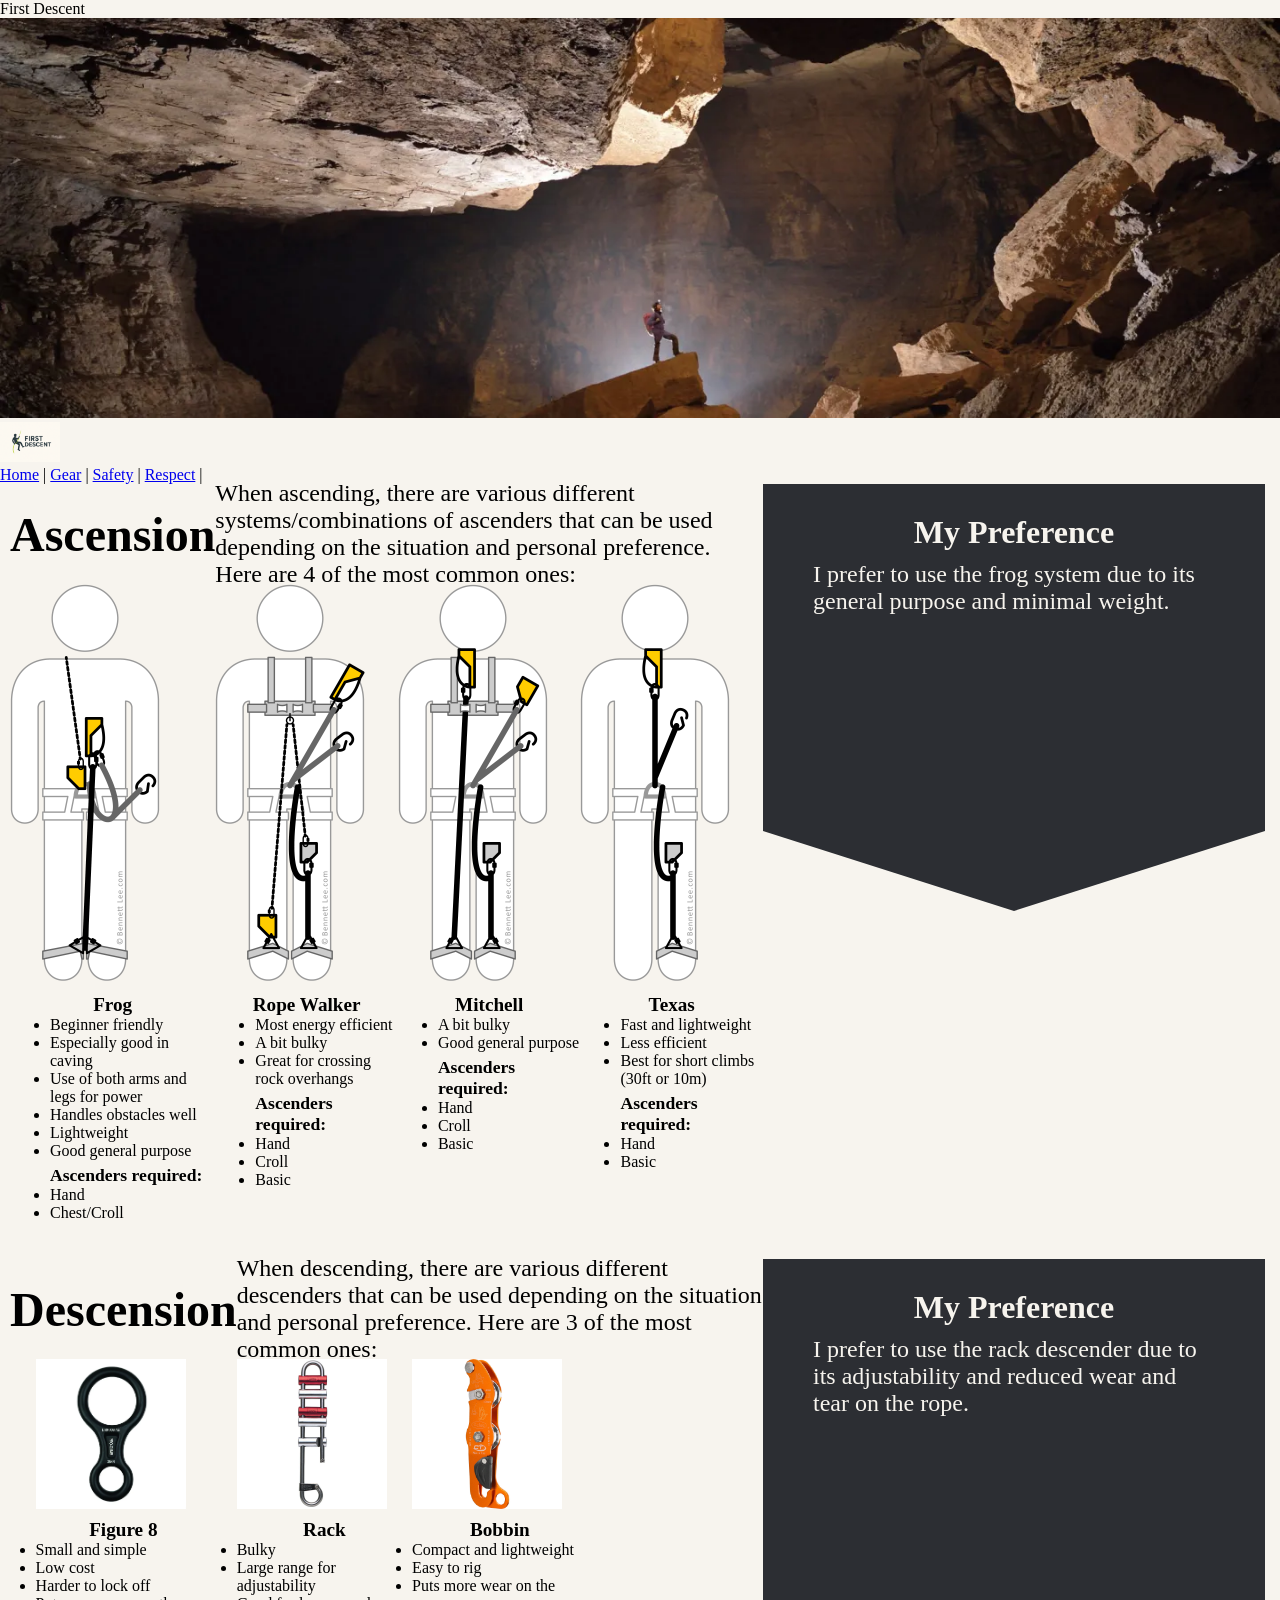
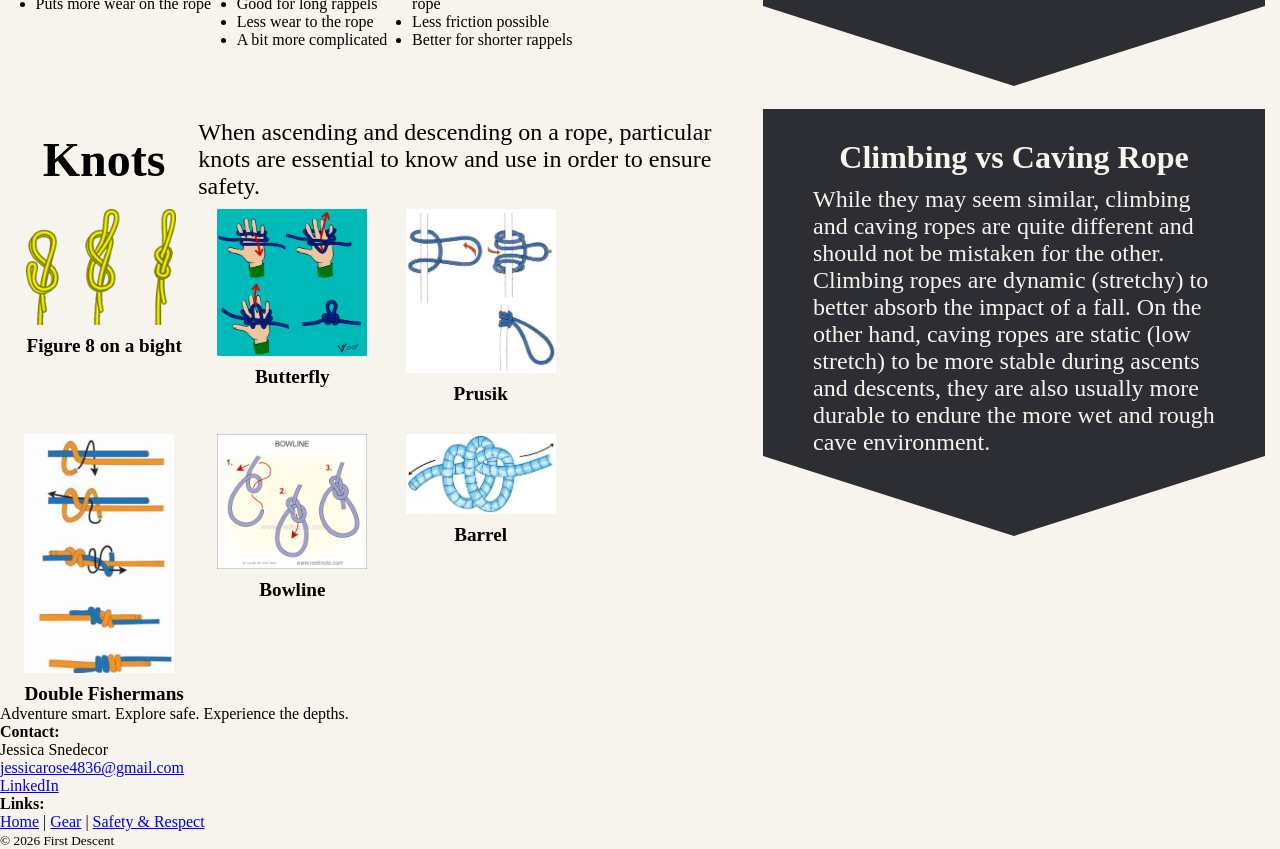
==== gear.html @ 2eb932f1 "pretty much finished the page" ====
<!DOCTYPE html>
<html lang="en">

<head>
    <meta charset="UTF-8">
    <meta name="viewport" content="width=device-width, initial-scale=1.0">
    <title>Jessica Snedecors Site</title>
    <link rel="stylesheet" href="styles.css">
</head>
<body>
    <header>
        <div>First Descent</div>
        <section id="hero">
            <img src="images/first descent hero.webp" alt="Hero image placeholder" />
        </section>
        <nav>
            <div>
                <img src="images/logo-1.png" alt="Logo" style="height: 40px;">
            </div>
            <div>
                <a href="index.html">Home</a> |
                <a href="#gear">Gear</a> |
                <a href="#safety">Safety</a> |
                <a href="#respect">Respect</a> |
            </div>
        </nav>
    </header>
    <main id="gear_page">
        <section id="ascension">
            <h2>Ascension</h2>
            <p>
                When ascending, there are various different systems/combinations 
                of ascenders that can be used depending on the situation and personal 
                preference. Here are 4 of the most common ones: 
            </p>
            <div id="frog" class="image_and_list">
                <img src="images/gear page images/frog system.png" alt="frog image">
                <ul>
                    <h4>Frog</h4>
                    <li>Beginner friendly</li>
                    <li>Especially good in caving</li>
                    <li>Use of both arms and legs for power</li>
                    <li>Handles obstacles well</li>
                    <li>Lightweight</li>
                    <li>Good general purpose</li>
                    <dt><strong>Ascenders required:</strong></dt>
                    <li>Hand</li>
                    <li>Chest/Croll</li>
                </ul>
            </div>
            <div id="rope walker" class="image_and_list">
                <img src="images/gear page images/rope walker system.png" alt="rope walker image">
                <ul>
                    <h4>Rope Walker</h4>
                    <li>Most energy efficient</li>
                    <li>A bit bulky</li>
                    <li>Great for crossing rock overhangs</li>
                    <dt><strong>Ascenders required:</strong></dt>
                    <li>Hand</li>
                    <li>Croll</li>
                    <li>Basic</li>
                </ul>
            </div>
            <div id="mitchell" class="image_and_list">
                <img src="images/gear page images/mitchell system.png" alt="mitchell image">
                <ul>
                    <h4>Mitchell</h4>
                    <li>A bit bulky</li>
                    <li>Good general purpose</li>
                    <dt><strong>Ascenders required:</strong></dt>
                    <li>Hand</li>
                    <li>Croll</li>
                    <li>Basic</li>
                </ul>
            </div>
            <div id="texas" class="image_and_list">
                <img src="images/gear page images/texas system.png" alt="texas image">
                <ul>
                    <h4>Texas</h4>
                    <li>Fast and lightweight</li>
                    <li>Less efficient</li>
                    <li>Best for short climbs (30ft or 10m)</li>
                    <dt><strong>Ascenders required:</strong></dt>
                    <li>Hand</li>
                    <li>Basic</li>
                </ul>
            </div>
            <div class="preference">
                <h3>My Preference</h3>
                <p>
                    I prefer to use the frog system due to its general purpose 
                    and minimal weight. 
                </p>
                <div class="triangle-down"></div>
            </div>
        </section>
        <section id="descension">
            <h2>Descension</h2>
            <p>
                When descending, there are various different descenders that can 
                be used depending on the situation and personal preference. Here are 
                3 of the most common ones: 
            </p>
            <div id="figure-8 " class="image_and_list">
                <img src="images/gear page images/figure 8 descender.webp" alt="figure 8 image">
                <ul>
                    <h4>Figure 8</h4>
                    <li>Small and simple</li>
                    <li>Low cost</li>
                    <li>Harder to lock off</li>
                    <li>Puts more wear on the rope</li>
                </ul>
            </div>
            <div id="rack" class="image_and_list">
                <img src="images/gear page images/rack descender.webp" alt="rack image">
                <ul>
                    <h4>Rack</h4>
                    <li>Bulky</li>
                    <li>Large range for adjustability</li>
                    <li>Good for long rappels</li>
                    <li>Less wear to the rope</li>
                    <li>A bit more complicated</li>
                </ul>
            </div>
            <div id="bobbin" class="image_and_list">
                <img src="images/gear page images/bobbin descender.webp" alt="bobbin image">
                <ul>
                    <h4>Bobbin</h4>
                    <li>Compact and lightweight</li>
                    <li>Easy to rig</li>
                    <li>Puts more wear on the rope</li>
                    <li>Less friction possible</li>
                    <li>Better for shorter rappels</li>
                </ul>
            </div>
            <div class="preference">
                <h3>My Preference</h3>
                <p>
                    I prefer to use the rack descender due to its adjustability 
                    and reduced wear and tear on the rope.  
                </p>
                <div class="triangle-down"></div>
            </div>
        </section>
        <section id="knots">
            <h2>Knots</h2>
            <p>
            When ascending and descending on a rope, particular knots are essential 
            to know and use in order to ensure safety. 
            </p>
            <div id="figure-8-on-a-bight" class="image_and_list">
                <img src="images/gear page images/figure 8  on a bight.png" alt="Figure 8 on a bight image">
                <h4>Figure 8 on a bight</h4>
            </div>
            <div id="butterfly" class="image_and_list">
                <img src="images/gear page images/butterfly.png" alt="Butterfly image">
                <h4>Butterfly</h4>
            </div>
            <div id="prusik" class="image_and_list">
                <img src="images/gear page images/prusik.jpg" alt="Prusik image">
                <h4>Prusik</h4>
            </div>
            <div id="double-fishermans" class="image_and_list">
                <img src="images/gear page images/double fisherman_s.jpg" alt="Double fisherman's image">
                <h4>Double Fishermans</h4>
            </div>
            <div id="bowline" class="image_and_list">
                <img src="images/gear page images/bowline.jpg" alt="Bowline image">
                <h4>Bowline</h4>
            </div>
            <div id="barrel" class="image_and_list">
                <img src="images/gear page images/barrel.webp" alt="Barrel image">
                <h4>Barrel</h4>
            </div>
            <div class="preference">
                <h3>Climbing vs Caving Rope</h3>
                <p>
                    While they may seem similar, climbing and caving ropes are quite 
                    different and should not be mistaken for the other. Climbing ropes 
                    are dynamic (stretchy) to better absorb the impact of a fall. On 
                    the other hand, caving ropes are static (low stretch) to be more 
                    stable during ascents and descents, they are also usually more 
                    durable to endure the more wet and rough cave environment.  
                </p>
                <div class="triangle-down"></div>
            </div>
        </section>
    </main>
   <footer>
        <p>Adventure smart. Explore safe. Experience the depths.</p>
        <p>
        <strong>Contact:</strong><br/>
        Jessica Snedecor<br/>
        <a href="mailto:jessicarose4836@gmail.com">jessicarose4836@gmail.com</a><br/>
        <a href="https://www.linkedin.com" target="_blank">LinkedIn</a>
        </p>
        <p>
        <strong>Links:</strong><br/>
        <a href="#home">Home</a> |
        <a href="#gear">Gear</a> |
        <a href="#safety">Safety &amp; Respect</a>
        </p>
        <small>© <span id="year"></span> First Descent</small>
    </footer>


    <script>
    document.getElementById('year').textContent = new Date().getFullYear();
    </script>
</body>
</html>
---- styles.css ----
*{
    margin: 0px;
    padding: 0px;
    box-sizing: border-box;
    background-color: #F7F4EE;
}

#hero img {
  width: 100% !important;
  height: 400px !important;
  object-fit: cover !important;
}

#intro img{
    height: 50px;
    width: 50px;
    object-position: right; 
}

#intro{
    display: flex;
    align-items: center;
    gap: 2rem;
}

#intro .text{
    flex: 1;

}

#intro img{
    flex: 1;
}

#gear{
    display: grid;
    grid-template-columns: repeat(3, 1fr);
    gap: 2rem;
    margin: 3rem;
}

#gear h2{
    grid-column: 1/-1 ;
    text-align:center;
    margin-bottom: 1.5 rem;
}


/*gear page*/

/*
colors:
black #2C2E33 
brown #C37B47 
lime green #A7D129 
forest green #7B991E 
cream #F7F4EE 
*/
#gear_page{
    text-align: left;
    display: grid;
    grid-template-rows: auto auto auto;
    grid-row-gap: 50px;
    margin-left: 10px;
}
#gear_page section {
    margin: 0;
    justify-items: center;
    align-items:flex-start;
}
#gear_page #ascension, #gear_page #descension {
    display: grid;
    grid-template-columns: 1fr 1fr 1fr 1fr 2fr;
    grid-template-rows: 100px 1fr;
}
#ascension {
    height: 725px;
}
#ascension li, #ascension dt {
    margin-left: 40px;
}

#ascension dt {
    font-size: 1.1em;
    margin-top: 5px;
}

#descension {
    height: 400px;
    margin-bottom: 30px;
}
#gear_page h2 {
    font-size: 3em;
    text-align: left;
    grid-row: 1/2;
    display: flex;
    flex-wrap: wrap;
    display: flex;
    align-self: center;
}
#gear_page p {
    grid-row: 1/2;
    grid-column: 2/5;
    text-align: left;
    align-self: center;
    font-size: 1.5em;
}

.image_and_list {
    grid-row: 2/3;

}
.preference {
    grid-column: 5/6;
    grid-row: 1/3;
    color: #F7F4EE;
    margin-right: 15px;

}
.preference h3 {
    padding-top: 30px;
}
.preference p {
    font-size: 1.5em;
    height: 270px;
    padding-left: 10px;
    padding-right: 10px;
    
}
.preference p, .preference h3{
    background-color: #2C2E33;
    padding-left: 50px;
    padding-right: 50px;
}

#gear_page img {
    width: 150px;
    display: flex;
    text-align: center;
    justify-self: center;
    
}
#gear_page h4 {
    text-align: center;
    padding-top: 10px;
    font-size: 1.2em;
}
#gear_page h3 {
    text-align: center;
    padding-bottom: 10px;
    font-size: 2em;

}
#knots {

    display: grid;
    grid-template-columns: 1fr 1fr 1fr 1fr 2fr;
    grid-template-rows: 100px 225px 1fr;
}
#double-fishermans {
    grid-column: 1/2;
    grid-row: 3/4;
}
#bowline {
    grid-column: 2/3;
    grid-row: 3/4;
}
#barrel {
    grid-column: 3/4;
    grid-row: 3/4;
}
.triangle-down {
    width: 0;
    height: 0;
    border-left: 251px solid transparent;
    border-right: 251px solid transparent;
    border-top: 80px solid #2C2E33 ;
}
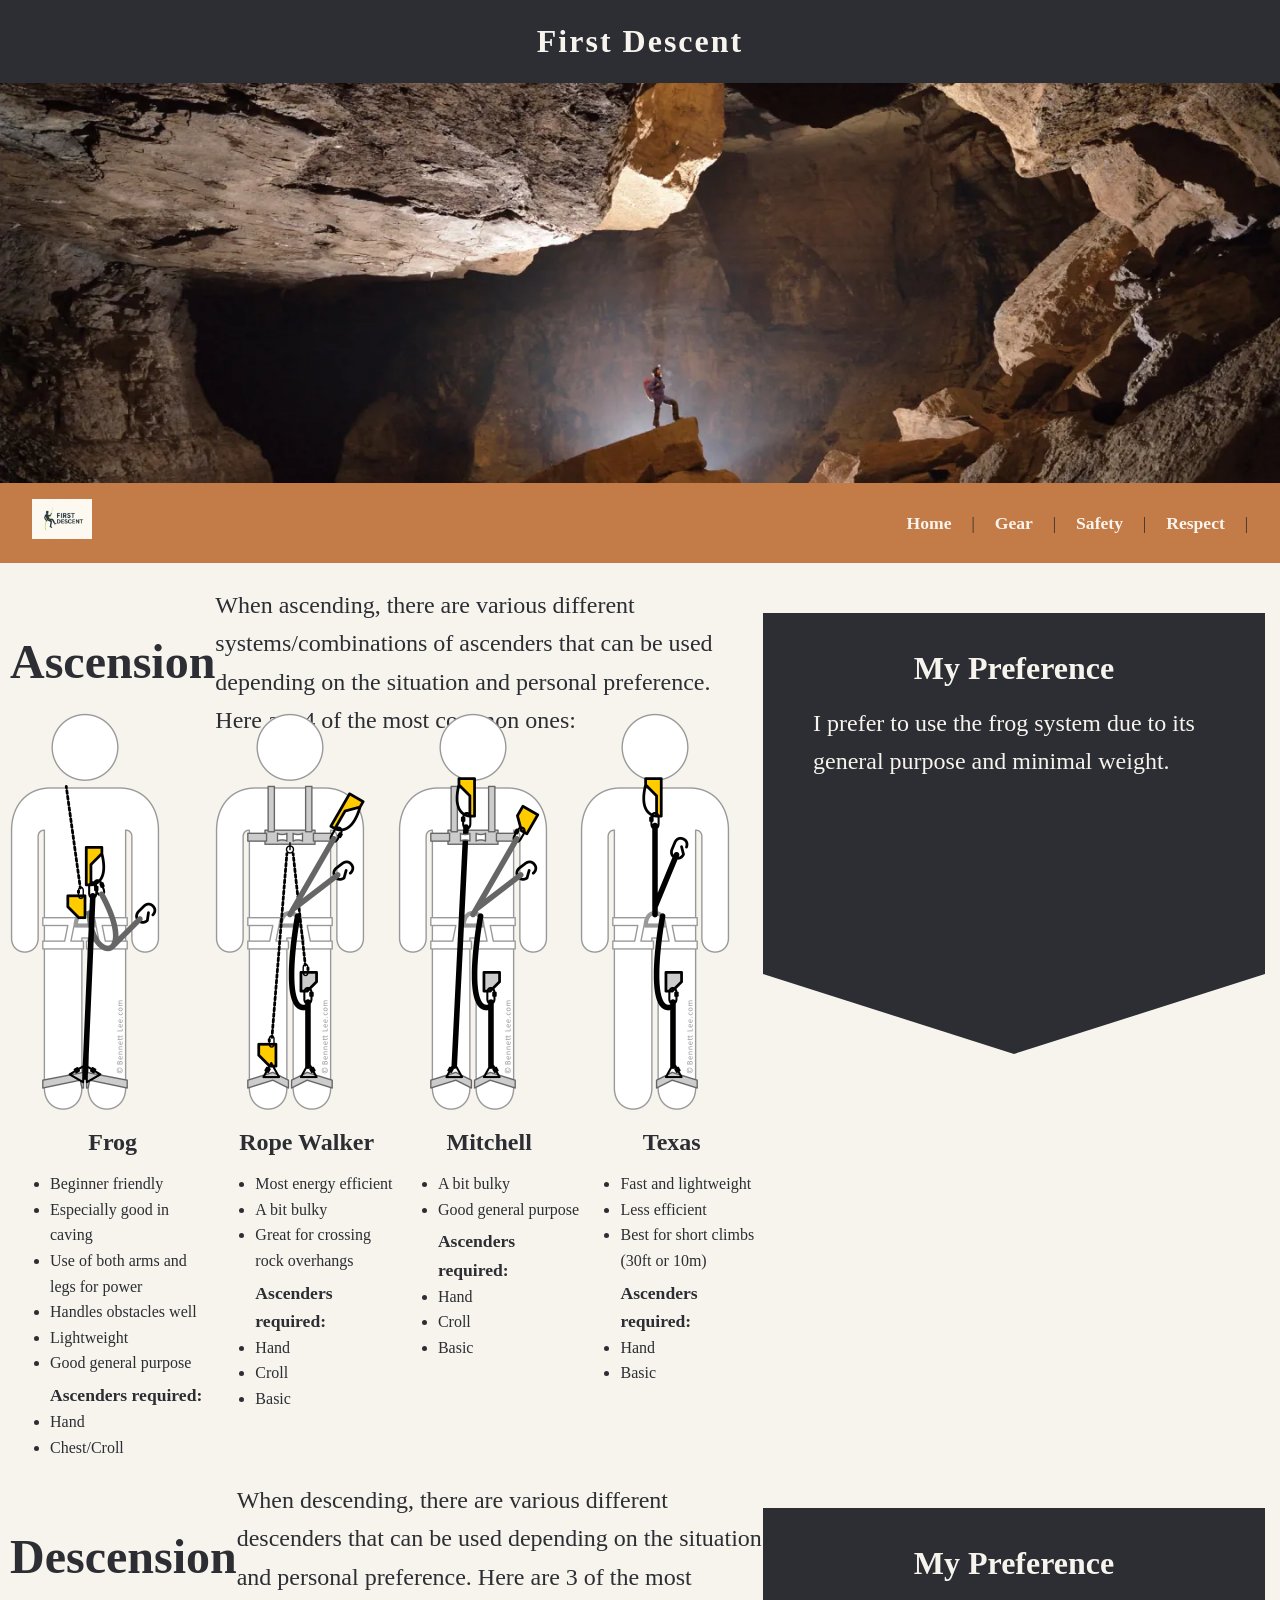
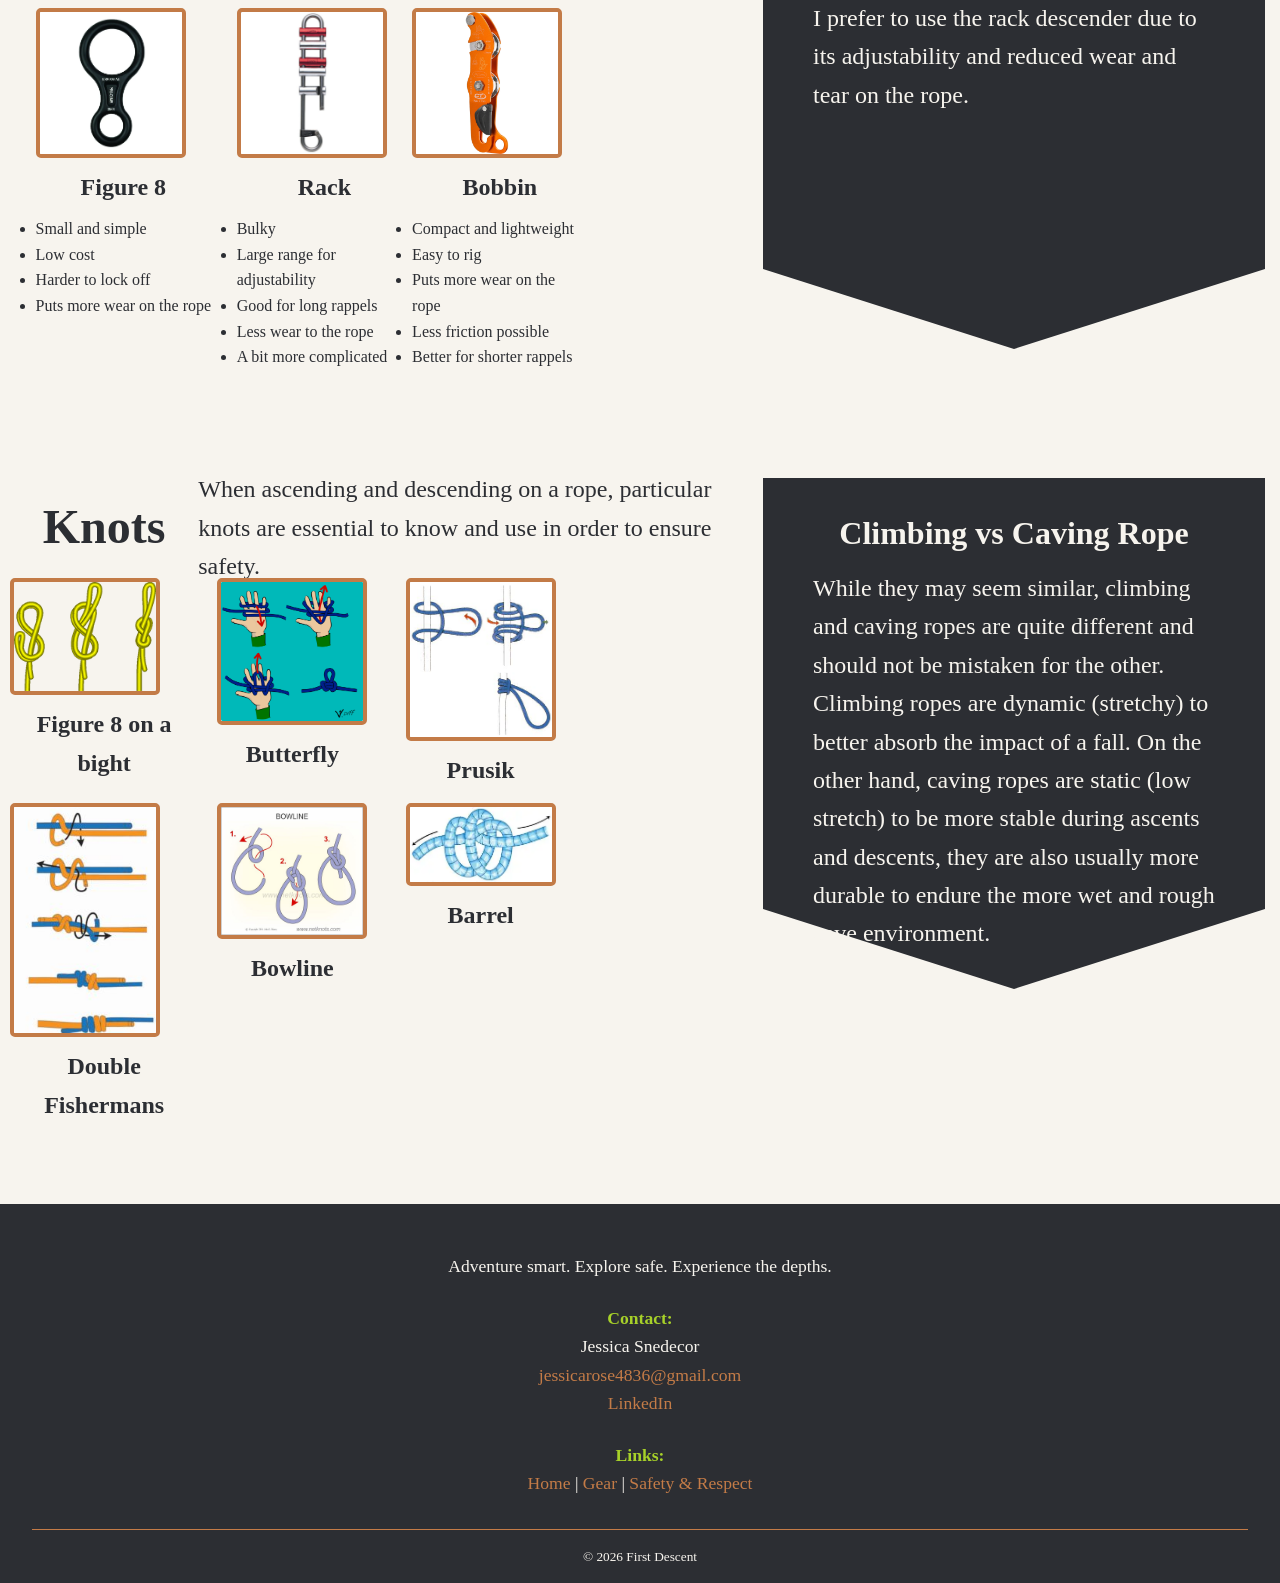
==== commit 2e2624cb: "finished gears page" ====
--- a/gear.html
+++ b/gear.html
@@ -172,7 +172,7 @@
                 <img src="images/gear page images/barrel.webp" alt="Barrel image">
                 <h4>Barrel</h4>
             </div>
-            <div class="preference">
+            <div class="preference" id="big_banner">
                 <h3>Climbing vs Caving Rope</h3>
                 <p>
                     While they may seem similar, climbing and caving ropes are quite 
--- a/styles.css
+++ b/styles.css
@@ -1,50 +1,239 @@
-*{
-    margin: 0px;
-    padding: 0px;
+/* Import fonts */
+@import url('https://fonts.cdnfonts.com/css/apple-garamond');
+
+* {
+    margin: 0;
+    padding: 0;
     box-sizing: border-box;
+}
+
+body {
     background-color: #F7F4EE;
+    font-family: 'Apple Garamond', serif;
+    color: #2C2E33;
+    line-height: 1.6;
+}
+
+/* Header styling */
+header > div:first-child {
+    background-color: #2C2E33;
+    color: #F7F4EE;
+    text-align: center;
+    padding: 1rem;
+    font-size: 2rem;
+    font-weight: bold;
+    letter-spacing: 2px;
+}
+
+/* Hero section */
+#hero {
+    width: 100%;
+    margin: 0;
+    padding: 0;
 }
 
 #hero img {
-  width: 100% !important;
-  height: 400px !important;
-  object-fit: cover !important;
-}
-
-#intro img{
-    height: 50px;
-    width: 50px;
-    object-position: right; 
-}
-
-#intro{
+    width: 100%;
+    height: 400px;
+    object-fit: cover;
+    display: block;
+}
+
+/* Navigation */
+nav {
+    background-color: #C37B47;
+    display: flex;
+    justify-content: space-between;
+    align-items: center;
+    padding: 1rem 2rem;
+    position: sticky;
+    top: 0;
+    z-index: 100;
+}
+
+nav div:first-child img {
+    height: 40px;
+}
+
+nav div:last-child {
+    background-color: transparent;
+}
+
+nav a {
+    color: #F7F4EE;
+    text-decoration: none;
+    margin: 0 1rem;
+    font-size: 1.1rem;
+    font-weight: 600;
+    transition: color 0.3s ease;
+    background-color: transparent;
+}
+
+nav a:hover {
+    color: #A7D129;
+}
+
+/* Intro section */
+#intro {
     display: flex;
     align-items: center;
-    gap: 2rem;
-}
-
-#intro .text{
+    gap: 3rem;
+    padding: 4rem 3rem;
+    max-width: 1200px;
+    margin: 0 auto;
+}
+
+#intro .text {
     flex: 1;
-
-}
-
-#intro img{
+}
+
+#intro .text h1 {
+    font-size: 2.5rem;
+    color: #2C2E33;
+    margin-bottom: 1.5rem;
+    line-height: 1.2;
+}
+
+#intro .text p {
+    font-size: 1.1rem;
+    line-height: 1.8;
+    color: #2C2E33;
+}
+
+#intro .image {
     flex: 1;
-}
-
-#gear{
+    display: flex;
+    justify-content: center;
+    align-items: center;
+}
+
+#intro .image img {
+    width: 100%;
+    height: auto;
+    max-width: 500px;
+    border-radius: 8px;
+    box-shadow: 0 4px 6px rgba(0, 0, 0, 0.1);
+}
+
+/* Gear section */
+#gear {
+    background-color: #2C2E33;
+    padding: 4rem 3rem;
+    margin: 3rem 0;
+}
+
+#gear h2 {
+    color: #F7F4EE;
+    text-align: center;
+    font-size: 2.5rem;
+    margin-bottom: 3rem;
+    grid-column: 1 / -1;
+}
+
+#gear > div {
+    background-color: #F7F4EE;
+    padding: 2rem;
+    border-radius: 8px;
+    box-shadow: 0 4px 6px rgba(0, 0, 0, 0.1);
+    transition: transform 0.3s ease, box-shadow 0.3s ease;
+}
+
+#gear > div:hover {
+    transform: translateY(-5px);
+    box-shadow: 0 6px 12px rgba(0, 0, 0, 0.15);
+}
+
+#gear h3 {
+    color: #C37B47;
+    font-size: 1.8rem;
+    margin-bottom: 1rem;
+}
+
+#gear p {
+    color: #2C2E33;
+    font-size: 1.1rem;
+    line-height: 1.6;
+}
+
+#gear {
     display: grid;
     grid-template-columns: repeat(3, 1fr);
     gap: 2rem;
-    margin: 3rem;
-}
-
-#gear h2{
-    grid-column: 1/-1 ;
-    text-align:center;
-    margin-bottom: 1.5 rem;
-}
-
+}
+
+/* Safety section */
+#safety {
+    background-image: url('images/safety.webp');
+    background-size: cover;
+    background-position: center;
+    background-attachment: fixed;
+    position: relative;
+    padding: 6rem 3rem;
+    margin: 3rem 0;
+}
+
+#safety::before {
+    content: '';
+    position: absolute;
+    top: 0;
+    left: 0;
+    right: 0;
+    bottom: 0;
+    background-color: rgba(247, 244, 238, 0.3);
+}
+
+#safety h2 {
+    position: relative;
+    color: #2C2E33;
+    text-align: center;
+    font-size: 2.5rem;
+    z-index: 1;
+}
+
+#safety p {
+    position: relative;
+    z-index: 1;
+    text-align: center;
+    font-size: 1.1rem;
+    color: #2C2E33;
+}
+
+/* Respect section */
+#respect {
+    background-image: url('images/respect.jpg');
+    background-size: cover;
+    background-position: center;
+    background-attachment: fixed;
+    position: relative;
+    padding: 6rem 3rem;
+    margin: 3rem 0;
+}
+
+#respect::before {
+    content: '';
+    position: absolute;
+    top: 0;
+    left: 0;
+    right: 0;
+    bottom: 0;
+    background-color: rgba(247, 244, 238, 0.3);
+}
+
+#respect h2 {
+    position: relative;
+    color: #2C2E33;
+    text-align: center;
+    font-size: 2.5rem;
+    z-index: 1;
+}
+
+#respect p {
+    position: relative;
+    z-index: 1;
+    text-align: center;
+    font-size: 1.1rem;
+    color: #2C2E33;
+}
 
 /*gear page*/
 
@@ -65,6 +254,8 @@
 }
 #gear_page section {
     margin: 0;
+    margin-bottom: 70px;
+    margin-top: 50px;
     justify-items: center;
     align-items:flex-start;
 }
@@ -88,6 +279,10 @@
 #descension {
     height: 400px;
     margin-bottom: 30px;
+}
+#descension img, #knots img {
+    border-radius: 5px;
+    border: solid 4px #C37B47;
 }
 #gear_page h2 {
     font-size: 3em;
@@ -143,13 +338,18 @@
 #gear_page h4 {
     text-align: center;
     padding-top: 10px;
-    font-size: 1.2em;
+    font-size: 1.5em;
+    margin-bottom: 10px;
+
 }
 #gear_page h3 {
     text-align: center;
     padding-bottom: 10px;
     font-size: 2em;
 
+}
+#big_banner p {
+    height: 340px;
 }
 #knots {
 
@@ -176,3 +376,138 @@
     border-right: 251px solid transparent;
     border-top: 80px solid #2C2E33 ;
 }
+
+/* Safety & Respect Page Styles */
+.content-section {
+    max-width: 1200px;
+    margin: 4rem auto;
+    padding: 0 3rem;
+}
+
+.content-section h2 {
+    font-size: 3rem;
+    color: #2C2E33;
+    margin-bottom: 3rem;
+    text-align: center;
+}
+
+.section-image {
+    width: 100%;
+    height: 400px;
+    object-fit: cover;
+    border-radius: 8px;
+    margin-bottom: 3rem;
+    box-shadow: 0 4px 6px rgba(0, 0, 0, 0.1);
+}
+
+.subsection {
+    margin-bottom: 3rem;
+}
+
+.subsection h3 {
+    font-size: 2rem;
+    color: #C37B47;
+    margin-bottom: 1rem;
+}
+
+.subsection p {
+    font-size: 1.1rem;
+    line-height: 1.8;
+    color: #2C2E33;
+    margin-bottom: 1rem;
+}
+
+.subsection ul {
+    margin-left: 2rem;
+    margin-top: 1rem;
+}
+
+.subsection li {
+    font-size: 1.1rem;
+    line-height: 1.8;
+    color: #2C2E33;
+    margin-bottom: 0.5rem;
+}
+
+.subsection strong {
+    color: #7B991E;
+}
+
+.divider {
+    height: 2px;
+    background: linear-gradient(to right, transparent, #C37B47, transparent);
+    margin: 4rem 0;
+}
+
+
+/* Footer */
+footer {
+    background-color: #2C2E33;
+    color: #F7F4EE;
+    padding: 3rem 2rem 1rem;
+    text-align: center;
+}
+
+footer p {
+    background-color: transparent;
+    color: #F7F4EE;
+    margin-bottom: 1.5rem;
+    font-size: 1.1rem;
+}
+
+footer strong {
+    background-color: transparent;
+    color: #A7D129;
+}
+
+footer a {
+    background-color: transparent;
+    color: #C37B47;
+    text-decoration: none;
+    transition: color 0.3s ease;
+}
+
+footer a:hover {
+    color: #A7D129;
+}
+
+footer small {
+    background-color: transparent;
+    color: #F7F4EE;
+    display: block;
+    margin-top: 2rem;
+    padding-top: 1rem;
+    border-top: 1px solid #C37B47;
+}
+
+footer #year {
+    background-color: transparent;
+}
+
+
+@media (max-width: 768px) {
+    #intro {
+        flex-direction: column;
+        padding: 2rem 1.5rem;
+    }
+    
+    #intro .text h1 {
+        font-size: 2rem;
+    }
+    
+    #gear {
+        grid-template-columns: 1fr;
+        padding: 2rem 1.5rem;
+    }
+    
+    nav {
+        flex-direction: column;
+        gap: 1rem;
+        padding: 1rem;
+    }
+    
+    #hero img {
+        height: 250px;
+    }
+}
+
